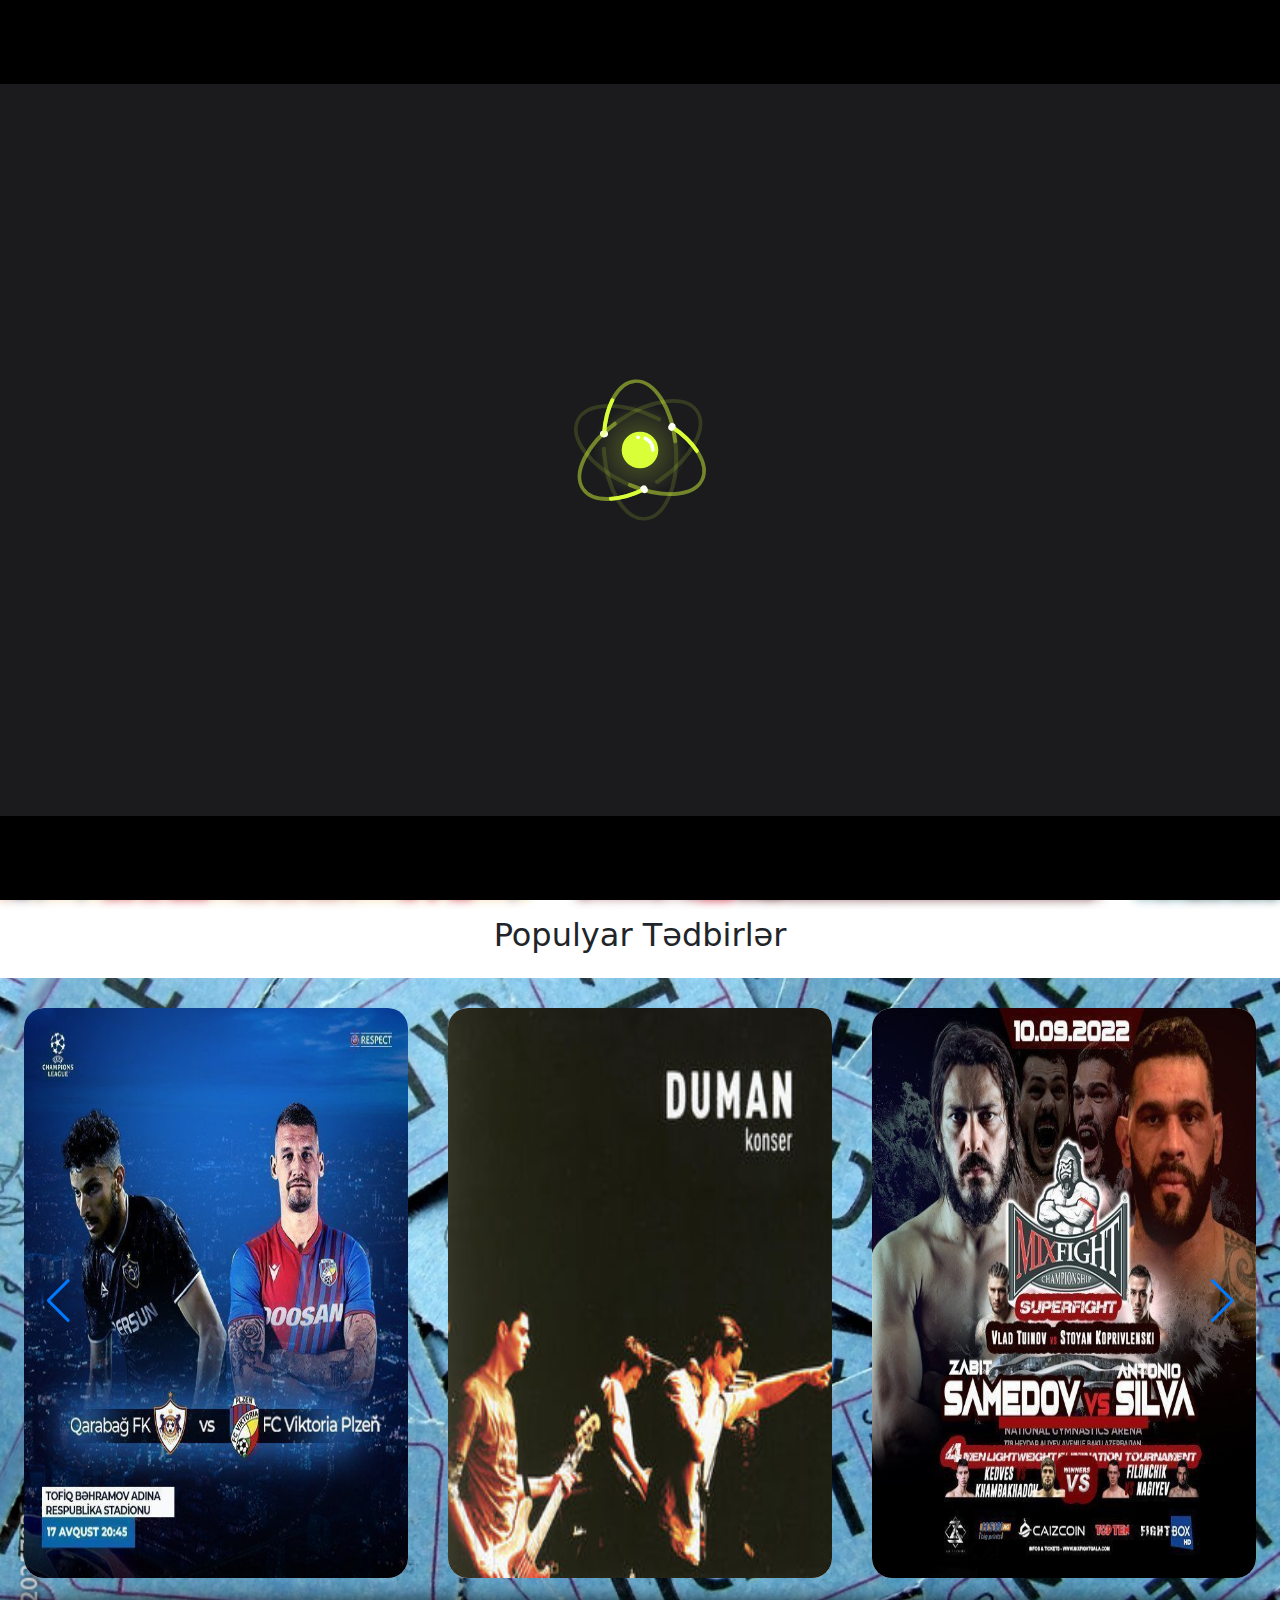
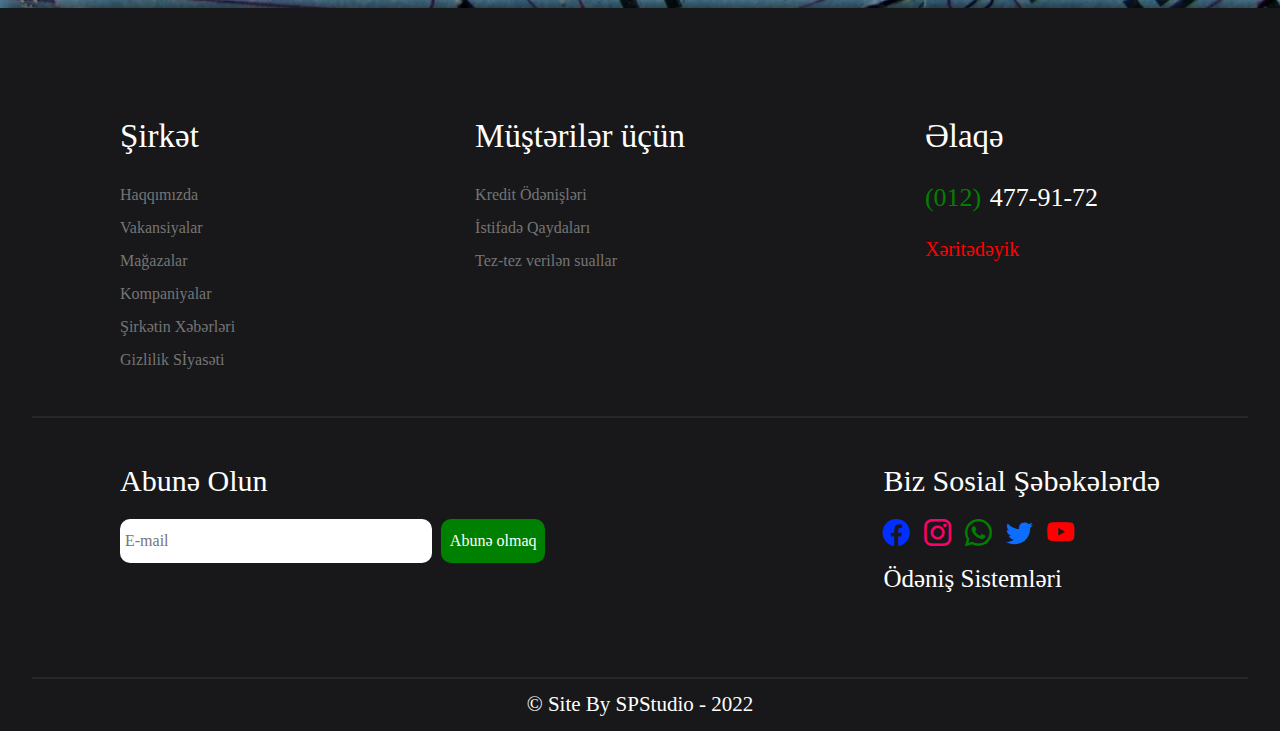
==== index.html @ 940a8e2b "Add files via upload" ====
<!DOCTYPE html>
<html lang="en">

<head>
    <meta charset="UTF-8">
    <meta name="keyword" content="SPTicket, spticket, sp ticket, SP Ticket">
    <meta name="description" content="bilet satisi, bilet satışı">
    <meta http-equiv="X-UA-Compatible" content="IE=edge">
    <meta name="viewport" content="width=device-width, initial-scale=1.0">
    <title>SP Ticket</title>
    <link rel="icon" type="image/png" href="Images/spticket.png">
    <script src="https://cdn.jsdelivr.net/npm/bootstrap@5.1.3/dist/js/bootstrap.bundle.min.js"></script>
    <link href="https://cdn.jsdelivr.net/npm/bootstrap@5.1.3/dist/css/bootstrap.min.css" rel="stylesheet">
    <script src="https://code.jquery.com/jquery-3.6.0.min.js"></script>
    <link rel="stylesheet" href="https://cdn.jsdelivr.net/npm/bootstrap-icons@1.7.2/font/bootstrap-icons.css">
    <link rel="stylesheet" href="https://cdnjs.cloudflare.com/ajax/libs/font-awesome/5.15.4/css/all.min.css"
        integrity="sha512-1ycn6IcaQQ40/MKBW2W4Rhis/DbILU74C1vSrLJxCq57o941Ym01SwNsOMqvEBFlcgUa6xLiPY/NS5R+E6ztJQ=="
        crossorigin="anonymous" referrerpolicy="no-referrer" />
    <link rel="stylesheet" href="https://cdn.jsdelivr.net/npm/swiper@8/swiper-bundle.min.css" />
    <link rel="stylesheet" href="style.css">
</head>

<body>
    <!-- <div class="artan"></div> -->
    <div class="loader">
        <img src="Images/preloader3.svg">
    </div>
    <nav class="navbar">
        <div class="container">
            <div class="logo">
                <a href="index.html"><img src="Images/spticket.png" alt="SP Ticket" style="width: 60%;"></a>
            </div>

            <ul class="d-lg-flex col-md-3 kompnav">
                <li id="tedbir"><a class="text-decoration-none" href="#">Tədbirlər</a>
                </li>
                <div class="tedbirdown">
                    <a class="text-decoration-none ps-2" href="#">Konsert</a> <br>
                    <a class="text-decoration-none ps-2" href="#">İdman</a> <br>
                    <a class="text-decoration-none ps-2" href="#">Uşaqlar</a> <br>
                    <a class="text-decoration-none ps-2" href="#">Muzeylər</a> <br>
                    <a class="text-decoration-none ps-2" href="#">Tamaşalar</a>
                </div>
                <li><a class="text-decoration-none" href="place.html">Məkanlar</a></li>
                <li><a class="text-decoration-none" href="about.html">Haqqımızda</a></li>
                <li><a class="text-decoration-none" href="contact.html">Əlaqə</a></li>
            </ul>

            <div class="resnav">
                <ul>
                    <li><a class="text-decoration-none resteddown" href="#">Tədbirlər <i class="bi bi-plus"></i></a>
                    </li>
                    <div class="tedbirresdown">
                        <a class="text-decoration-none ps-2" href="#">Konsert</a> <br>
                        <a class="text-decoration-none ps-2" href="#">İdman</a> <br>
                        <a class="text-decoration-none ps-2" href="#">Uşaqlar</a> <br>
                        <a class="text-decoration-none ps-2" href="#">Muzeylər</a> <br>
                        <a class="text-decoration-none ps-2" href="#">Tamaşalar</a>
                    </div>
                    <li><a class="text-decoration-none" href="#">Məkanlar</a></li>
                    <li><a class="text-decoration-none" href="#">Haqqımızda</a></li>
                    <li><a class="text-decoration-none" href="#">Əlaqə</a></li>
                </ul>
            </div>

            <div class="signsearch d-lg-flex">
                <input type="search" class="mt-1">
                <i class="bi bi-search"></i>
                <span class="pe-5"><i class="bi bi-cart"></i>(0)</span>
                <a id="person" href="#">
                    <img src="Images/admin.png" alt="Admin">
                    <!-- <i class="bi bi-person"></i> -->
                    <div class="person-down mt-1">
                        <a class="text-decoration-none ps-2" href="user.html">Profil</a> <br>
                        <a class="text-decoration-none ps-2" href="#">Sifarişlərim</a> <br>
                        <a class="text-decoration-none ps-2" href="#">Şifrəni Yenilə</a> <br>
                        <hr>
                        <div class="dark ms-2">
                            <div class="darkbtn ms-1"></div>
                        </div>
                        <hr>
                        <a class="text-decoration-none ps-2" href="#">Çıxış</a>
                    </div>
                </a>
            </div>
            <i class="bi bi-list"></i>
            <i class="bi bi-x-lg"></i>
        </div>
    </nav>
    <header>
        <div class="head-img"></div>
        <div class="head-text">
            <h1><span>SP</span> Ticket</h1>
            <h2>İstənilən Tədbirə Bilet Burada !</h2>
        </div>
    </header>

    <section>
        <h2 class="text-center py-3"
            style="font-family: system-ui, -apple-system, BlinkMacSystemFont, 'Segoe UI', Roboto, Oxygen, Ubuntu, Cantarell, 'Open Sans', 'Helvetica Neue', sans-serif;">
            Populyar Tədbirlər</h2>
        <div class="sec-1">
            <!-- Swiper -->
            <div class="swiper mySwiper px-4">
                <div class="swiper-wrapper">
                    <a class="swiper-slide" href="ticket.html">
                        <img src="Images/tedbir1.jpg" alt="Qarabag-Viktoria Plzen">
                        <div class="readmore">
                            <b>Qarabağ FK - Victoria Plzen</b>
                            <p>17 Avqust 2022 • Tofiq Bəhramov Adına Respublika Stadionu</p>
                        </div>
                    </a>
                    <a href="#" class="swiper-slide"><img src="Images/tedbir2.jpg" alt="Duman">
                        <div class="readmore">
                            <b>Duman Konsert</b>
                            <p>02 Sentyabr 2022 • Heydər Əliyev Sarayı</p>
                        </div>
                    </a>
                    <a href="#" class="swiper-slide"><img src="Images/tedbir3.jpg" alt="Zabit Samedov - Antonio Silva">
                        <div class="readmore">
                            <b>Zabit Səmədov - Antonio Silva</b>
                            <p>10 Sentyabr 2022 • Milli Gimnastika Arenası</p>
                        </div>
                    </a>
                    <a href="#" class="swiper-slide"><img src="Images/tedbir4.jpg" alt="Eyyub Yaqubov Solo Konsert">
                        <div class="readmore">
                            <b>Eyyub Yaqubov Konsert</b>
                            <p>21 Avqust 2022 • Sea Breeze</p>
                        </div>
                    </a>
                    <a href="#" class="swiper-slide"><img src="Images/tedbir5.jpg" alt="Roya">
                        <div class="readmore">
                            <b>Röya - Nazlı</b>
                            <p>25 Sentyabr 2022 • Bakı Konqres Mərkəzi/p>
                        </div>
                    </a>
                    <a href="#" class="swiper-slide"><img src="Images/tedbir7.jpg" alt="Harika Kanatlar">
                        <div class="readmore">
                            <b>Harika Kanatlar Muzikalı</b>
                            <p>13 Noyabr 2022 • Opera Studiyası Konsert Salonu</p>
                        </div>
                    </a>
                    <a href="#" class="swiper-slide"><img src="Images/tedbir9.jpg" alt="Hadise">
                        <div class="readmore">
                            <b>Hadise Konsert</b>
                            <p>10 Sentyabr 2022 • Bakı Konqres Mərkəzi</p>
                        </div>
                    </a>
                </div>
                <div class="swiper-button-next pt-3 pe-5"></div>
                <div class="swiper-button-prev pt-3 ps-5"></div>
                <!-- <div class="swiper-pagination"></div> -->
            </div>
        </div>
    </section>

    <footer>
        <div class="footr1 d-lg-flex">
            <div class="foot1">
                <p>Şirkət</p>
                <div class="footalt1">
                    <a href="Haqqimizda.html">Haqqımızda</a>
                    <a href="#">Vakansiyalar</a>
                    <a href="#">Mağazalar</a>
                    <a href="#">Kompaniyalar</a>
                    <a href="#">Şirkətin Xəbərləri</a>
                    <a href="#">Gizlilik Sİyasəti</a>
                </div>
            </div>

            <div class="foot1">
                <p>Müştərilər üçün</p>
                <div class="footalt1">
                    <a href="#">Kredit Ödənişləri</a>
                    <a href="#">İstifadə Qaydaları</a>
                    <a href="#">Tez-tez verilən suallar</a>
                </div>
            </div>

            <div class="foot1">
                <p>Əlaqə</p>
                <div class="footalt1">
                    <p><span>(012)</span> 477-91-72</p>
                    <a
                        href="https://www.google.com/maps/search/irsad+electronics/@40.3972597,49.8585702,12.74z">Xəritədəyik</a>
                </div>
            </div>
        </div>

        <hr style="height: 2px;">

        <div class="footr2 d-lg-flex">
            <div class="foot2">
                <p>Abunə Olun</p>
                <input type="text" placeholder="E-mail">
                <button>Abunə olmaq</button>
            </div>

            <div class="foot3">
                <p>Biz Sosial Şəbəkələrdə</p>
                <div class="sosiallar">
                    <a style="color: rgb(0, 47, 255); padding-left: 0px;" href="https://www.facebook.com/"><i
                            class="bi bi-facebook"></i></a>
                    <a style="color: rgb(255, 0, 106);" href="https://www.instagram.com/piriyev.517/"><i
                            class="bi bi-instagram"></i></a>
                    <a style="color: green;"
                        href="https://api.whatsapp.com/send/?phone=%2B994504019645&text&app_absent=0"><i
                            class="bi bi-whatsapp"></i></a>
                    <a href="https://twitter.com/"><i class="bi bi-twitter"></i></a>
                    <a style="color: red;" href="https://www.youtube.com/user/irshadel"><i
                            class="bi bi-youtube"></i></a>
                </div>

                <p style="font-size: 25px; padding-top: 10px;">Ödəniş Sistemləri</p>
                <div class="master">
                    <img src="https://kontakt.az/svg/visa.svg" alt="">
                    <img src="https://kontakt.az/svg/mc.svg" alt="">
                </div>
            </div>
        </div>

        <hr style="height: 2px;">

        <div class="footr3">
            <p>© Site By SPStudio - 2022</p>
        </div>
    </footer>

    <script src="https://cdn.jsdelivr.net/npm/swiper@8/swiper-bundle.min.js"></script>
    <script>
        var swiper = new Swiper(".mySwiper", {
            breakpoints: {
                320: {
                    slidesPerView: 1,
                    spaceBetween: 20
                },
                480: {
                    slidesPerView: 2,
                    spaceBetween: 30
                },
                640: {
                    slidesPerView: 2,
                    spaceBetween: 40
                },
                769: {
                    slidesPerView: 3,
                    spaceBetween: 40
                }
            },
            spaceBetween: 80,
            slidesPerGroup: 1,
            loop: true,
            loopFillGroupWithBlank: true,
            pagination: {
                el: ".swiper-pagination",
                clickable: true,
            },
            navigation: {
                nextEl: ".swiper-button-next",
                prevEl: ".swiper-button-prev",
            },
        });
    </script>
    <script src="index.js"></script>
</body>

</html>
---- style.css ----
* {
    margin: 0;
    padding: 0;
    box-sizing: border-box;
    font-family: 'Roboto';
}

ul {
    margin-bottom: 0rem;
}

input:focus {
    outline: none;
}   

::-webkit-scrollbar {
    width: 10px;
}

::-webkit-scrollbar-track {
    background: #f1f1f1;
}

::-webkit-scrollbar-thumb {
    background: rgb(76, 76, 76);
    border-radius: 100px;
}

    ::-webkit-scrollbar-thumb:hover {
        background: black;
    }

header .head-img {
    width: 100%;
    height: 100vh;
    background-image: url("Images/headerimg1.jpg");
    background-position: center;
    background-size: 120%;
    transition: 0.5s;
    filter: blur(5px);
}

header .head-text {
    top: 40%;
    /*left: 33%;*/
    width: 100%;
    margin-inline: 0 auto;
    justify-content: center;
    position: absolute;
    text-align: center;
}

.head-text h2 {
    font-size: 40px;
    font-family: 'Trebuchet MS', 'Lucida Sans Unicode', 'Lucida Grande', 'Lucida Sans', Arial, sans-serif;
}

.head-text h1 {
    color: rgb(0, 30, 255);
    font-weight: 600;
}

    .head-text h1 span {
        color: rgb(255, 30, 0);
    }

nav {
    position: fixed !important;
    top: 0%;
    z-index: 999;
    width: 100%;
    background-color: #e8f4ea;
    transition: 0.3s;
}

    nav .kompnav li {
        list-style: none;
        padding: 0px 15px;
    }

        nav .kompnav li > a {
            font-size: 18px;
            font-weight: 500;
            color: rgb(76, 76, 76);
            transition: 0.3s;
        }

        nav .kompnav li:hover a {
            color: black;
        }

.loader {
    position: fixed;
    z-index: 1000;
    top: 0;
    left: 0;
    width: 100%;
    height: 100%;
    display: flex;
    justify-content: center;
    align-items: center;
    margin: auto;
    background-color: black;
}

    .loader img {
        width: 100%;
    }

.active {
    animation: Preloader 2s forwards;
}

@keyframes Preloader {
    100% {
        opacity: 1;
        visibility: hidden;
    }
}

.signsearch i {
    padding: 0px 40px;
    font-size: 23px;
    cursor: pointer;
}

.signsearch a {
    color: black;
}

.signsearch .bi-cart {
    padding: 0px 5px;
}

.signsearch span {
    font-size: 22px;
    cursor: pointer;
}

#person i {
    padding: 3px 5px;
    border: 2px solid black;
    border-radius: 100px;
}

#person img {
    width: 40px;
    height: 40px;
    border-radius: 100px;
}

.artan {
    width: 5px;
    height: 5px;
    background-color: rgb(0, 102, 255);
    position: fixed;
    z-index: 1000;
    top: 0%;
}

.sec-1 {
    background-image: url("Images/slidebackg.jpg");
    width: 100%;
    height: 70vh;
    background-position: center;
    background-size: cover;
    /* opacity: 0.8; */
    /* filter: blur(3px); */
}

.swiper {
    width: 100%;
    height: 100%;
    padding: 30px 0px;
}

.swiper-slide {
    text-align: center;
    font-size: 18px;
    background: #fff;
    /* Center slide text vertically */
    /* display: -webkit-box;
    display: -ms-flexbox;
    display: -webkit-flex;
    display: flex; */
    -webkit-box-pack: center;
    -ms-flex-pack: center;
    -webkit-justify-content: center;
    justify-content: center;
    -webkit-box-align: center;
    -ms-flex-align: center;
    -webkit-align-items: center;
    align-items: center;
    border-radius: 20px;
    transition: 0.4s;
}

    .swiper-slide img {
        display: block;
        width: 100%;
        height: 100%;
        border-radius: 20px;
        object-fit: fill;
    }

/* Login Css */

.login-page {
    background-image: url("Images/headerimg1.jpg");
    width: 100%;
    height: 100vh;
    filter: blur(3px);
}

.login-box {
    background-color: white;
    margin: 0 auto;
    border-radius: 10px;
    padding-bottom: 10px;
    transition: 0.3s;
    position: absolute;
    top: 25%;
    left: 34%;
}

.log-text {
    position: absolute;
    top: 18%;
    left: 46%;
    /* width: 100%; */
    text-align: center;
}

.log-text {
    color: rgb(0, 30, 255);
    font-weight: 600;
}

    .log-text span {
        color: rgb(255, 30, 0);
    }

.login-box:hover {
    box-shadow: 0px 0px 20px 2px rgb(0, 102, 255);
}

.login-box form input {
    position: relative;
    padding: 5px 10px;
    width: 50%;
    border: 2px solid gray;
    border-radius: 5px;
    transition: 0.3s;
}

.login-box form {
    position: relative;
}

    .login-box form input:focus {
        border: 2px solid blue;
    }

    .login-box form button {
        width: 50%;
    }

    .login-box form i {
        position: absolute;
        z-index: 1;
        left: 67%;
        top: 28%;
        font-size: 25px;
    }

.bi-eye-slash {
    display: none;
}

.login > h2 {
    transition: 0.5s;
}

.qeyekecid span {
    padding-top: 200px;
}

.qeyekecid button {
    width: 24% !important;
}

.login > h2:hover {
    transform: scale(1.1);
}

.qeydiy i {
    left: 67%;
    top: 83% !important;
}

.qeydiy {
    top: 25%;
    display: none;
}

    .qeydiy select {
        border: 2px solid gray !important;
    }

.readmore {
    position: relative;
    top: 100%;
    left: 0%;
    text-align: start;
    color: black;
    background-color: white;
    height: 0px;
    overflow: hidden;
    transition: 0.4s;
    border-radius: 20px;
    padding: 5px;
    width: 100%;
    text-align: center;
}

    .readmore a {
        font-size: 16px;
    }

.swiper-slide:hover {
    transform: translateY(-30px);
}

    .swiper-slide:hover .readmore {
        position: absolute;
        top: 87%;
        height: 68px;
    }

.dark {
    width: 24%;
    height: 3vh;
    background-color: black;
    border-radius: 20px;
    cursor: pointer;
}

.person-down {
    position: absolute;
    top: 100%;
    left: 85%;
    background-color: #e8f4ea;
    width: 13%;
    border-radius: 5px;
    height: 0px;
    overflow: hidden;
    transition: 0.4s;
}

.darkbtn {
    width: 8%;
    height: 2vh;
    background-color: white;
    border-radius: 100px;
    position: absolute;
    margin-top: 2%;
    transition: 0.5s;
}

.signsearch input {
    position: absolute;
    left: 66%;
    border-radius: 5px;
    border: 2px solid gray;
    display: none;
}

.active1 {
    left: 16%;
}

.active2 {
    padding: 0.5rem 0px;
    height: 200px;
}

.active3 {
    display: block !important;
}

.map {
    margin-top: 6%;
}

    .map iframe {
        width: 100%;
        height: 50vh;
        pointer-events: none;
    }

.sec-52 {
    width: 80%;
    padding-bottom: 100px;
    margin: 0 auto;
    border-radius: 10px;
    background-color: #eff3fa;
}

.sec-52-inputs input {
    margin-left: 5%;
    width: 100%;
    padding: 7px 10px;
    border: none;
    border-radius: 10px;
}

.sec-52-inputs textarea {
    border: none;
    padding: 7px 10px;
    border-radius: 10px;
    width: 100%;
}

.markalarslide {
    margin-top: 3%;
}

.markalartext {
    padding: 20px;
    font-size: 40px;
    font-weight: 600;
}

    .markalartext p {
        font-family: 'Trebuchet MS', 'Lucida Sans Unicode', 'Lucida Grande', 'Lucida Sans', Arial, sans-serif;
    }

.markasl {
    width: 82.5%;
    position: relative;
    overflow: hidden;
    margin: 0 auto;
    z-index: 50;
}

.marka {
    padding: 20px;
    transition: 0.5s;
    border-radius: 10px;
}


.markalarslide i {
    position: absolute;
    z-index: 51;
    margin-top: 2.2%;
    font-size: 25px;
    padding: 0px 7px;
    border-radius: 5px;
    background-color: black;
    color: white;
    cursor: pointer;
}

.about-e {
    margin-top: 10%;
}

.about-p {
    justify-content: space-around;
    text-align: center;
    padding: 0px 200px;
}

.about-1 i {
    font-size: 50px;
    color: orange;
}

.about-1 h4 {
    font-weight: 600;
    font-size: 26px;
}

.about-1 p {
    color: gray;
}

.about-1 {
    position: relative;
    overflow: hidden;
}

.abouthov {
    width: 100%;
    background-color: rgba(0, 94, 255, 0.447);
    height: 100%;
    position: absolute;
    top: 100%;
    transition: 0.4s;
}

.about-1:hover .abouthov {
    top: 0%;
}

.about-2 {
    padding: 0px 200px;
}

    .about-2 img {
        width: 100%;
    }

.about-2-left {
    margin-top: 10%;
    font-size: 19px;
}

footer {
    padding-top: 5%;
    background-color: #18181a;
    height: 684px;
    box-shadow: 0px -8px 20px 0px rgba(0, 0, 0, 0.75);
}

    footer hr {
        background-color: rgb(83, 83, 83);
        border: none;
        width: 95%;
        margin: 0 auto;
    }

.foot1 {
    padding: 40px 120px;
}

.footalt1 {
    display: flex;
    flex-direction: column;
    color: rgb(68, 68, 68);
}

    .footalt1 a {
        text-decoration: none;
        color: rgb(117, 117, 117);
        transition: 0.5s;
        line-height: 33px;
    }

        .footalt1 a:hover {
            color: white;
        }

.foot1 > p {
    color: white;
    font-size: 33px;
}

.footr1 .foot1:nth-child(3) .footalt1 p {
    color: white;
    font-size: 26px;
}

    .footr1 .foot1:nth-child(3) .footalt1 p span {
        color: green;
        padding-right: 2px;
    }

.footr1 .foot1:nth-child(3) .footalt1 a {
    color: red;
    font-size: 20px;
}

.footr2 {
    padding: 40px 120px;
    justify-content: space-between;
}

.foot2 {
    width: 50%;
}

    .foot2 p {
        color: white;
        font-size: 30px;
    }

    .foot2 input {
        width: 60%;
        padding: 10px 5px;
        border-radius: 10px;
        border: none;
    }

        .foot2 input:focus {
            outline: none;
        }

    .foot2 button {
        background-color: green;
        color: #fff;
        margin-left: 1%;
        width: 20%;
        padding: 10px 5px;
        border-radius: 10px;
        border: none;
    }

.foot3 p {
    color: white;
    font-size: 30px;
}

.foot3 .sosiallar a i::before {
    font-size: 27px;
    transition: 0.5s;
}

.footr3 {
    background-color: #18181a;
}

    .footr3 p {
        text-align: center;
        padding: 10px;
        color: rgb(255, 255, 255);
        font-size: 21px;
    }

.sosiallar a {
    padding: 0px 5px;
}

    .sosiallar a i:hover::before {
        transform: rotateY(180deg);
    }

.formelaqe {
    background-image: url("https://s3.ap-southeast-2.amazonaws.com/www.cryptoknowmics.com/blog/wp-content/uploads/2020/05/01130753/inbound-call-centers.jpg");
    width: 50%;
    height: 500px;
    background-position: center;
    background-size: cover;
}

.formelaqe1 {
    width: 50%;
    margin-left: 100%;
}

/* Place Carousel Css */

.carousel {
    margin-top: 6%;
}

.carousel-item img {
    width: 100%;
    height: 645px;
}

.tedbirdown {
    position: absolute;
    z-index: 1001;
    background-color: #e8f4ea;
    width: 13%;
    border-radius: 5px;
    margin-top: 3.8%;
    height: 0px;
    overflow: hidden;
    transition: 0.3s;
}

    .tedbirdown a {
        color: black;
    }

.active4 {
    height: 122px;
}

.admin-left {
    background: linear-gradient(93deg, rgba(31, 255, 42, 1) 11%, rgba(135, 255, 133, 1) 100%);
    height: 745px;
}

    .admin-left ul li {
        list-style: none;
        padding: 7px 11px;
        font-size: 20px;
    }

.admin-r1 {
    width: 100%;
    display: flex;
    justify-content: space-between;
}

.admin-left ul li a {
    color: blue;
}

.admin-img {
    text-align: right;
}

    .admin-img img {
        width: 40px;
        height: 40px;
        border-radius: 100px;
    }

.admin-left ul {
    padding-top: 63px;
}

.add-user {
    background-color: #eff3fa;
}

    .add-user form button {
        width: 10%;
    }

    .add-user form input {
        padding: 7px 10px;
        border: none;
        border-radius: 10px;
    }

    .add-user form select {
        padding: 7px 10px;
        border: none;
        border-radius: 10px;
    }

.user-page {
    margin-top: 7%;
    padding-bottom: 100px;
    text-align: center;
}

.user-img img {
    width: 200px;
    height: 200px;
    border-radius: 100px;
}

.user-about-inputs {
    /* text-align: start !important; */
    display: flex;
    flex-wrap: wrap;
    justify-content: space-between;
}

.user-input input {
    width: 50%;
    border: 2px solid gray;
    border-radius: 5px;
    padding: 2px 5px;
}

.user-about button {
    border: none;
    background-color: rgb(0, 89, 255);
    padding: 10px;
    color: white;
    border-radius: 10px;
    width: 20%;
    font-size: 18px;
}

.bas p {
    font-size: 30px;
    font-weight: 500;
}

.bas i {
    font-size: 40px;
    padding: 0px 10px;
    border-radius: 100px;
    cursor: pointer;
    background-color: red;
    color: white;
}

.sebetopen {
    background-color: rgba(39, 39, 39, 0.7);
    width: 100%;
    height: 753px;
    z-index: 300;
    position: fixed;
    display: none;
}

.onay {
    padding-top: 20px;
    margin-left: 87.4%;
}

    .onay button {
        border: none;
        background-color: green;
        padding: 10px;
        border-radius: 5px;
        color: white;
        font-size: 20px;
        transition: 0.5s;
    }

    .onay:hover button {
        background-color: white;
        color: green;
    }

@keyframes A1 {
    from {
        transform: scale(0);
        opacity: 0;
    }

    to {
        transform: scale(1);
        opacity: 1;
    }
}

.sebetpage {
    background-color: white;
    width: 85%;
    padding: 30px 30px;
    border-radius: 20px;
    margin: 12% auto;
    animation: A1 1s ease-out forwards;
}

    .sebetpage strong {
        padding-left: 120px;
        padding-top: 80px;
        font-size: 25px;
    }

.ticket-page {
    padding-top: 130px;
    padding-bottom: 100px;
    background-color: rgb(228, 228, 228);
}

.ticket-img {
    width: 100%;
}

    .ticket-img img {
        width: 80%;
        height: 500px;
        margin-left: 10%;
        border-radius: 20px;
        object-fit: fill;
    }

.measure-about {
    padding: 0px 150px;
    justify-content: space-between;
}

.measure-ab {
    background-color: white;
    padding: 10px;
    border-radius: 15px;
    transition: 0.3s;
}

    .measure-ab i {
        font-size: 40px;
    }

    .measure-ab:hover {
        box-shadow: 0px 0px 23px -7px rgba(0, 0, 0, 0.75) inset;
    }

.ticket-shop {
    width: 30%;
    background-color: white;
    text-align: center;
    padding: 10px;
    /*box-shadow: 0px 0px 23px -7px rgba(0, 0, 0, 0.75);*/
    border-radius: 15px;
    transition: 0.3s;
}

.ticket-shop-1 span {
    font-size: 50px;
    cursor: pointer;
}

.ticket-shop-1 b {
    font-size: 40px;
    color: rgb(0, 102, 255);
}

.ticket-shop button {
    border: none;
    background-color: green;
    padding: 10px 20px;
    border-radius: 10px;
    color: white;
}

.ticket-shop:hover {
    box-shadow: 0px 0px 23px -7px rgba(0, 0, 0, 0.75) inset;
}

.ticket-shop > p {
    font-size: 20px;
}

.measure-page {
    width: 100%;
    display: flex;
    flex-wrap: wrap;
    padding: 10px;
}

    .measure-page > div {
    justify-content: space-between;
        border: 1px solid black;
    }

    .measure-page a {
        padding: 5px;
        border-radius: 5px;
        text-decoration: none;
        margin: auto;
    }

.measure img {
    width: 100%;
    height: 250px;
}

.measure-name {
    text-align: center;
}

.measure-pl-dat {
    display: flex;
    justify-content: space-between;
}

.measure div {
    line-height: 30px;
}

.measure-pl-dat span:nth-child(1) {
    color: red !important;
}

.measure-pl-dat span:nth-child(2) {
    color: blue !important;
}

.mehsullar {
    margin-top: 1%;
    border: 2px solid rgb(160, 160, 160);
    border-radius: 10px;
    padding: 0px 30px;
}

.malmelumat {
    padding-left: 50px;
    padding-top: 15px;
}

    .malmelumat p:nth-child(2) {
        font-size: 20px;
        font-weight: 600;
    }

    .malmelumat p:nth-child(3) {
        background-color: rgba(246, 134, 31, .07);
        color: #f6861f;
        padding: 5px;
        border-radius: 5px;
    }

    .malmelumat p:nth-child(4) {
        background-color: rgba(23, 67, 223, .07);
        color: #1743df;
        padding: 5px;
        border-radius: 5px;
    }

.sebetpage strong {
    padding-left: 120px;
    padding-top: 80px;
    font-size: 25px;
}

.qiymethes {
    height: 58px;
    margin-top: 6%;
    margin-left: 10%;
    padding: 10px 20px;
    border-radius: 5px;
    border: 3px solid rgb(185, 185, 185);
}

    .qiymethes p {
        padding: 0px 40px;
        font-size: 23px;
    }

    .qiymethes a {
        text-decoration: none;
        color: black;
        font-size: 23px;
    }

.mehsullar i {
    font-size: 30px;
    margin-left: 12%;
    margin-top: 6%;
    height: 60px;
    padding: 10px 13px;
    background-color: rgb(240, 240, 240);
    border-radius: 5px;
    cursor: pointer;
}

.onay {
    /*padding-top: 20px;*/
    /*margin-left: 87.4%;*/
}

    .onay button {
        border: none;
        background-color: green;
        padding: 10px;
        border-radius: 5px;
        color: white;
        font-size: 20px;
        transition: 0.5s;
    }

    .onay:hover button {
        background-color: white;
        color: green;
    }

.buy2page {
    position: fixed;
    background: linear-gradient(93deg, rgba(147, 147, 147, 0.9110994739692753) 100%, rgba(255, 255, 255, 1) 100%);
    width: 100%;
    z-index: 999999999;
    top: 0;
    height: 745px;
    display: none;
}

.buy2page-1 {
    width: 100%;
    margin: auto;
    text-align: center;
    margin-top: 12%;
}

.buy2page-icon i {
    font-size: 120px;
    color: green;
}

.buy-page-buttons {
    width: 17%;
    margin: auto;
    display: flex;
    justify-content: space-around;
}

nav .bi-list {
    font-size: 35px;
    color: black;
    display: none;
}

nav .bi-x-lg {
    font-size: 35px;
    color: black;
    display: none;
}

.resnav {
    display: none;
    position: absolute;
    top: 100%;
    left: 0%;
    z-index: 1000;
    /* top: 10%; */
    width: 100%;
    height: 100vh;
    background-color: rgb(30, 30, 30);
    width: 0%;
    overflow: hidden;
    transition: 0.5s;
}

    .resnav ul {
        list-style: none;
        padding-top: 20px;
    }

        .resnav ul li {
            font-size: 23px;
            line-height: 50px;
        }

            .resnav ul li a {
                color: white;
                font-family: Arial, Helvetica, sans-serif;
            }

.tedbirresdown {
    height: 0vh;
    overflow: hidden;
    transition: 0.5s;
}

    .tedbirresdown a {
        line-height: 35px;
        font-size: 18px;
        color: rgb(0, 110, 255);
    }

.active5 {
    height: 27vh;
}

@media(max-width:768px) {
    .login-box {
        left: 0%;
    }

        .login-box i {
            left: 65% !important;
        }

    .head-img {
        height: 80vh !important;
    }

    .log-text {
        top: 18%;
        left: 36%;
        font-size: 30px;
    }

    nav .kompnav {
        display: none;
    }

    .marka {
        width: 82.5% !important;
    }

    .markalarslide i {
        margin-top: 10%;
    }

    .markasl {
        margin: 0;
        width: 100%;
    }

    .markalarslide i:nth-child(3) {
        margin-left: 88% !important;
    }

    .foot1 {
        padding: 20px;
    }

    footer {
        height: 1201px;
    }

    .footr2 {
        padding: 20px;
    }

    .foot2 {
        width: 100%;
    }

        .foot2 input {
            width: 100%;
        }

        .foot2 button {
            width: 100%;
            margin-left: 0%;
            margin-top: 3%;
        }

    .foot3 {
        padding: 20px 0px;
    }

    .ticket-img img {
        width: 100%;
        width: 100%;
        margin-left: 0%;
        border-radius: 0px;
        height: 300px;
    }

    .measure-ab {
        margin: 0 auto;
    }

    .measure-about {
        padding: 0px;
    }

    .ticket-shop {
        width: 91%;
    }

    .head-text {
        top: 35% !important;
    }

    .signsearch {
        display: none;
    }

    nav .bi-list {
        display: block;
    }

    .resnav {
        display: block !important;
    }

    .about-p {
        padding: 0px;
    }

    .about-1 {
        width: 100%;
        margin: 0 auto;
    }

    .about-2 {
        padding: 0px;
    }

    .sec-52-inputs input {
        margin-left: 0%;
        margin-top: 7%;
    }

    .user-page {
        margin-top: 40%;
    }

    .user-input input {
        width: 100%;
    }

    .user-about button {
        width: 50%;
    }
}

@media(min-width:768px) and (max-width:991px) {
    .login-box {
        left: 0% !important;
    }

    .sec-52-inputs input {
        margin-left: 0%;
        margin-top: 7%;
    }
}
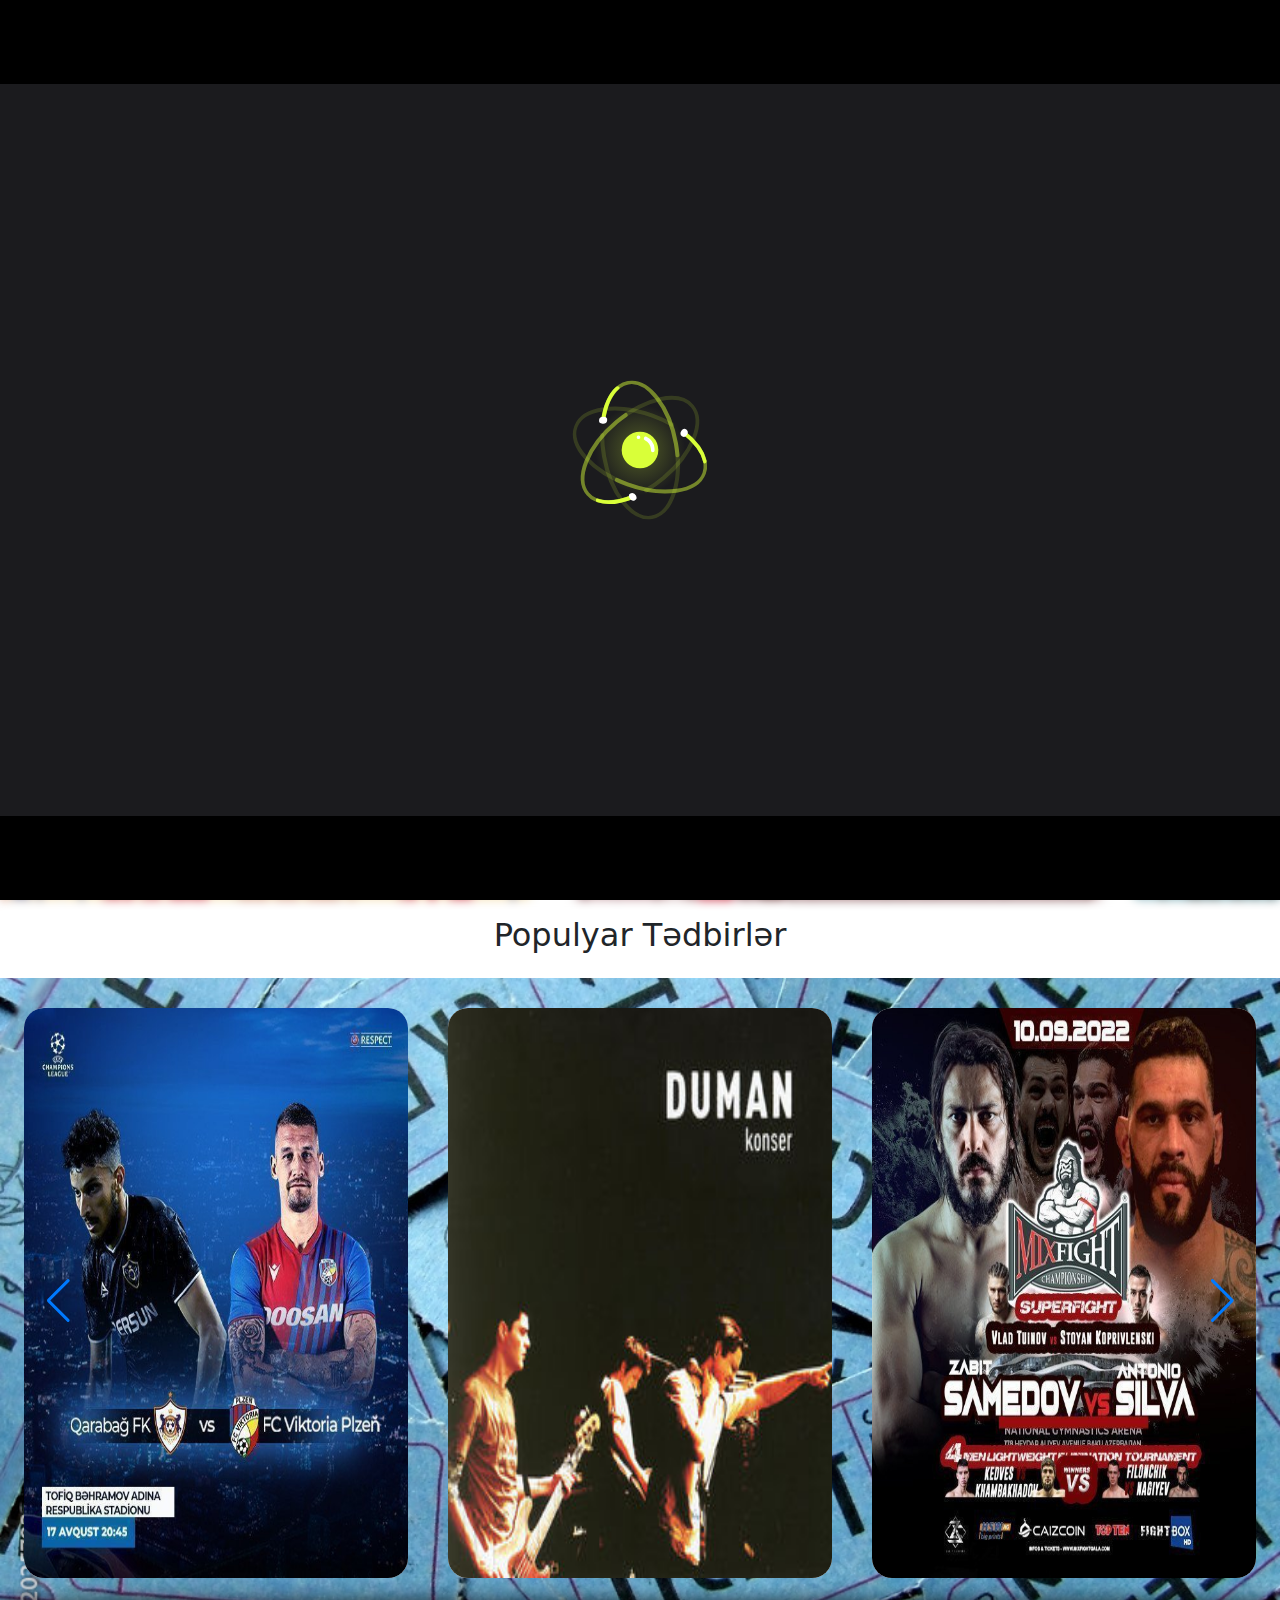
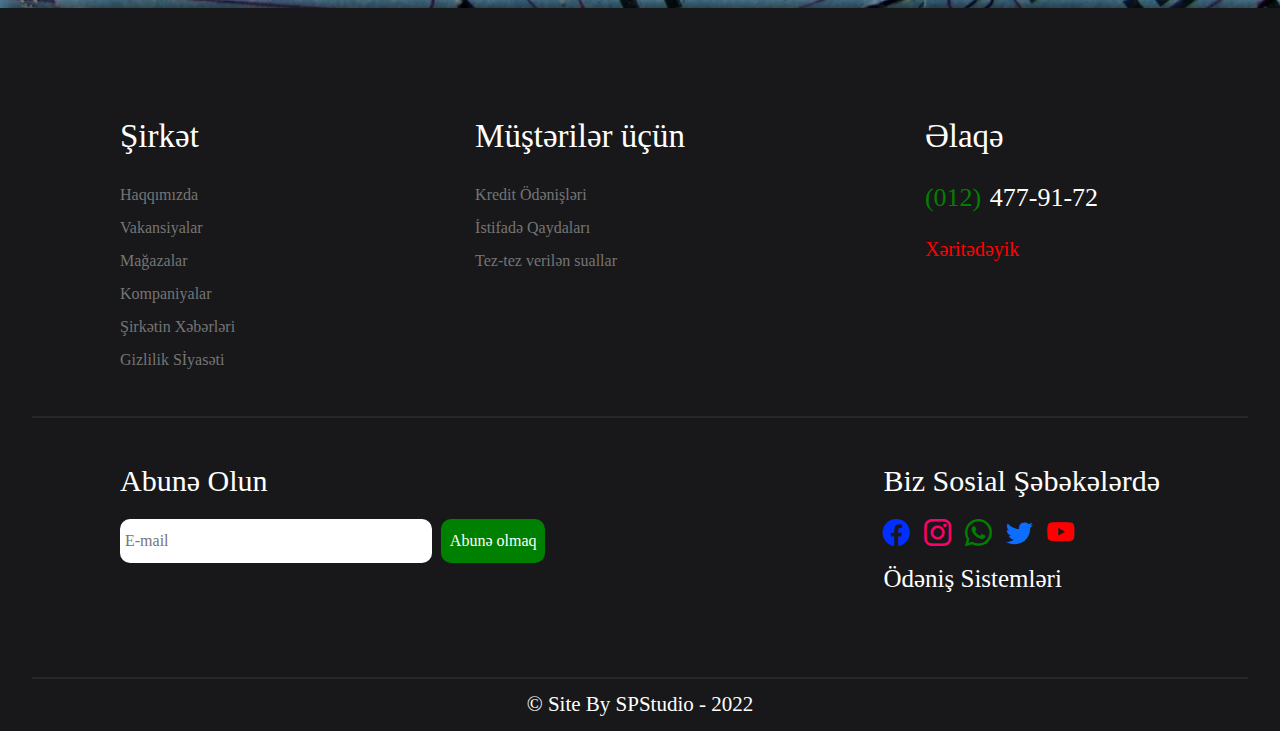
==== commit 2b4b13ab: "Update index.html" ====
--- a/index.html
+++ b/index.html
@@ -57,9 +57,9 @@
                         <a class="text-decoration-none ps-2" href="#">Muzeylər</a> <br>
                         <a class="text-decoration-none ps-2" href="#">Tamaşalar</a>
                     </div>
-                    <li><a class="text-decoration-none" href="#">Məkanlar</a></li>
-                    <li><a class="text-decoration-none" href="#">Haqqımızda</a></li>
-                    <li><a class="text-decoration-none" href="#">Əlaqə</a></li>
+                    <li><a class="text-decoration-none" href="place.html">Məkanlar</a></li>
+                    <li><a class="text-decoration-none" href="about.html">Haqqımızda</a></li>
+                    <li><a class="text-decoration-none" href="contact.html">Əlaqə</a></li>
                 </ul>
             </div>
 
@@ -264,4 +264,4 @@
     <script src="index.js"></script>
 </body>
 
-</html>+</html>
